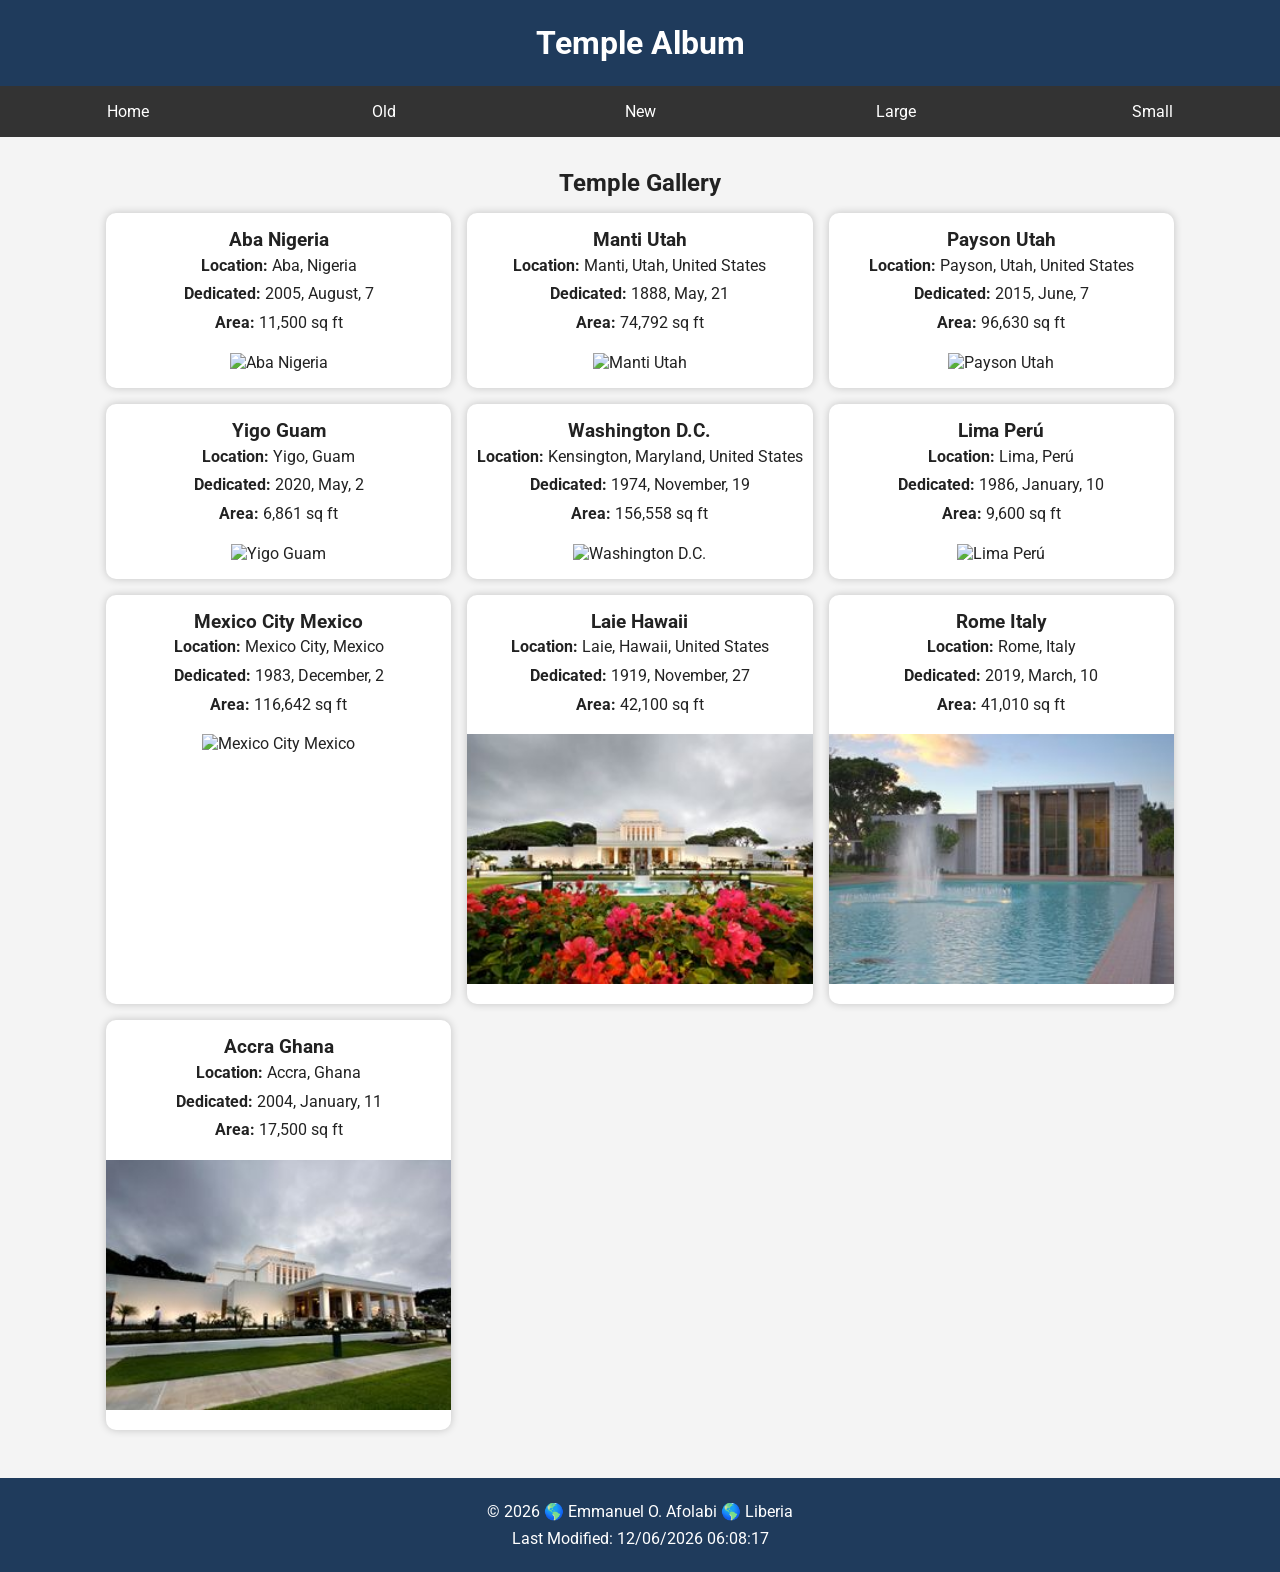
==== filtered-temples.html @ 841ba86f "Completed week04 assignment" ====
<!DOCTYPE html>
<html lang="en-US">

<head>
    <meta charset="UTF-8">
    <meta name="viewport" content="width=device-width, initial-scale=1.0">
    <meta name="description" content="Filtered Temple Album">
    <meta name="author" content="Emmanuel Afolabi">

    <title>Filtered Temple Album</title>

    <!-- Google Font -->
    <link rel="preconnect" href="https://fonts.googleapis.com">
    <link rel="preconnect" href="https://fonts.gstatic.com" crossorigin>

    <link href="https://fonts.googleapis.com/css2?family=Roboto:wght@400;700&display=swap" rel="stylesheet">

    <!-- CSS -->
    <link rel="stylesheet" href="styles/filtered-temples.css">
    <link rel="stylesheet" href="styles/filtered-temples-large.css">

    <!-- JavaScript -->
    <script src="scripts/filtered-temples.js" defer></script>

</head>

<body>

    <header>

        <h1>Temple Album</h1>

        <button id="menu">☰</button>

        <nav class="navigation">

            <a href="#" id="home">Home</a>

            <a href="#" id="old">Old</a>

            <a href="#" id="new">New</a>

            <a href="#" id="large">Large</a>

            <a href="#" id="small">Small</a>

        </nav>

    </header>

    <main>

        <h2>Temple Gallery</h2>

        <div class="gallery">

            <!-- Temple cards will be created by JavaScript -->

        </div>

    </main>

    <footer>

        <p>
            &copy;
            <span id="currentyear"></span>
            🌎 Emmanuel O. Afolabi 🌎 Liberia
        </p>

        <p id="lastModified"></p>

    </footer>

</body>

</html>
---- styles/filtered-temples.css ----
* {
    margin: 0;
    padding: 0;
    box-sizing: border-box;
}

:root {
    --primary-color: #1f3b5c;
    --secondary-color: #333;
    --background-color: #f4f4f4;
    --card-color: #ffffff;
    --text-color: #222;
}

body {
    font-family: "Roboto", sans-serif;
    background: var(--background-color);
    color: var(--text-color);
}

/* ---------- HEADER ---------- */

header {
    background: var(--primary-color);
    color: white;
}

header h1 {
    text-align: center;
    padding: 1rem;
}

#menu {
    display: block;
    width: 100%;
    border: none;
    background: var(--secondary-color);
    color: white;
    font-size: 2rem;
    padding: .5rem;
    cursor: pointer;
}

/* ---------- NAVIGATION ---------- */

.navigation {
    display: none;
    flex-direction: column;
    background: var(--secondary-color);
}

.navigation.open {
    display: flex;
}

.navigation a {
    color: white;
    text-decoration: none;
    text-align: center;
    padding: 1rem;
}

.navigation a:hover {
    background: white;
    color: black;
}

/* ---------- MAIN ---------- */

main {
    max-width: 1100px;
    margin: 0 auto;
    padding: 1rem;
}

main h2 {
    text-align: center;
    margin: 1rem 0;
}

/* ---------- GALLERY ---------- */

.gallery {
    display: grid;
    grid-template-columns: 1fr;
    gap: 1rem;
}

.gallery section {
    background: white;
    border-radius: 10px;
    overflow: hidden;
    text-align: center;
    box-shadow: 0 0 8px rgba(0, 0, 0, .2);
    padding-bottom: 1rem;
}

.gallery h3 {
    padding-top: 1rem;
}

.gallery p {
    padding: .3rem;
}

.gallery img {
    width: 100%;
    height: 250px;
    object-fit: cover;
    margin-top: 1rem;
}

/* ---------- FOOTER ---------- */

footer {
    margin-top: 2rem;
    background: var(--primary-color);
    color: white;
    text-align: center;
    padding: 1rem;
}

footer p {
    margin: .5rem;
}
---- styles/filtered-temples-large.css ----
@media only screen and (min-width: 768px) {

    #menu {
        display: none;
    }

    .navigation {
        display: flex;
        flex-direction: row;
        justify-content: space-evenly;
    }

    .navigation a {
        flex: 1;
    }

    .gallery {
        grid-template-columns: repeat(3, 1fr);
    }

    header h1 {
        padding: 1.5rem;
    }

}
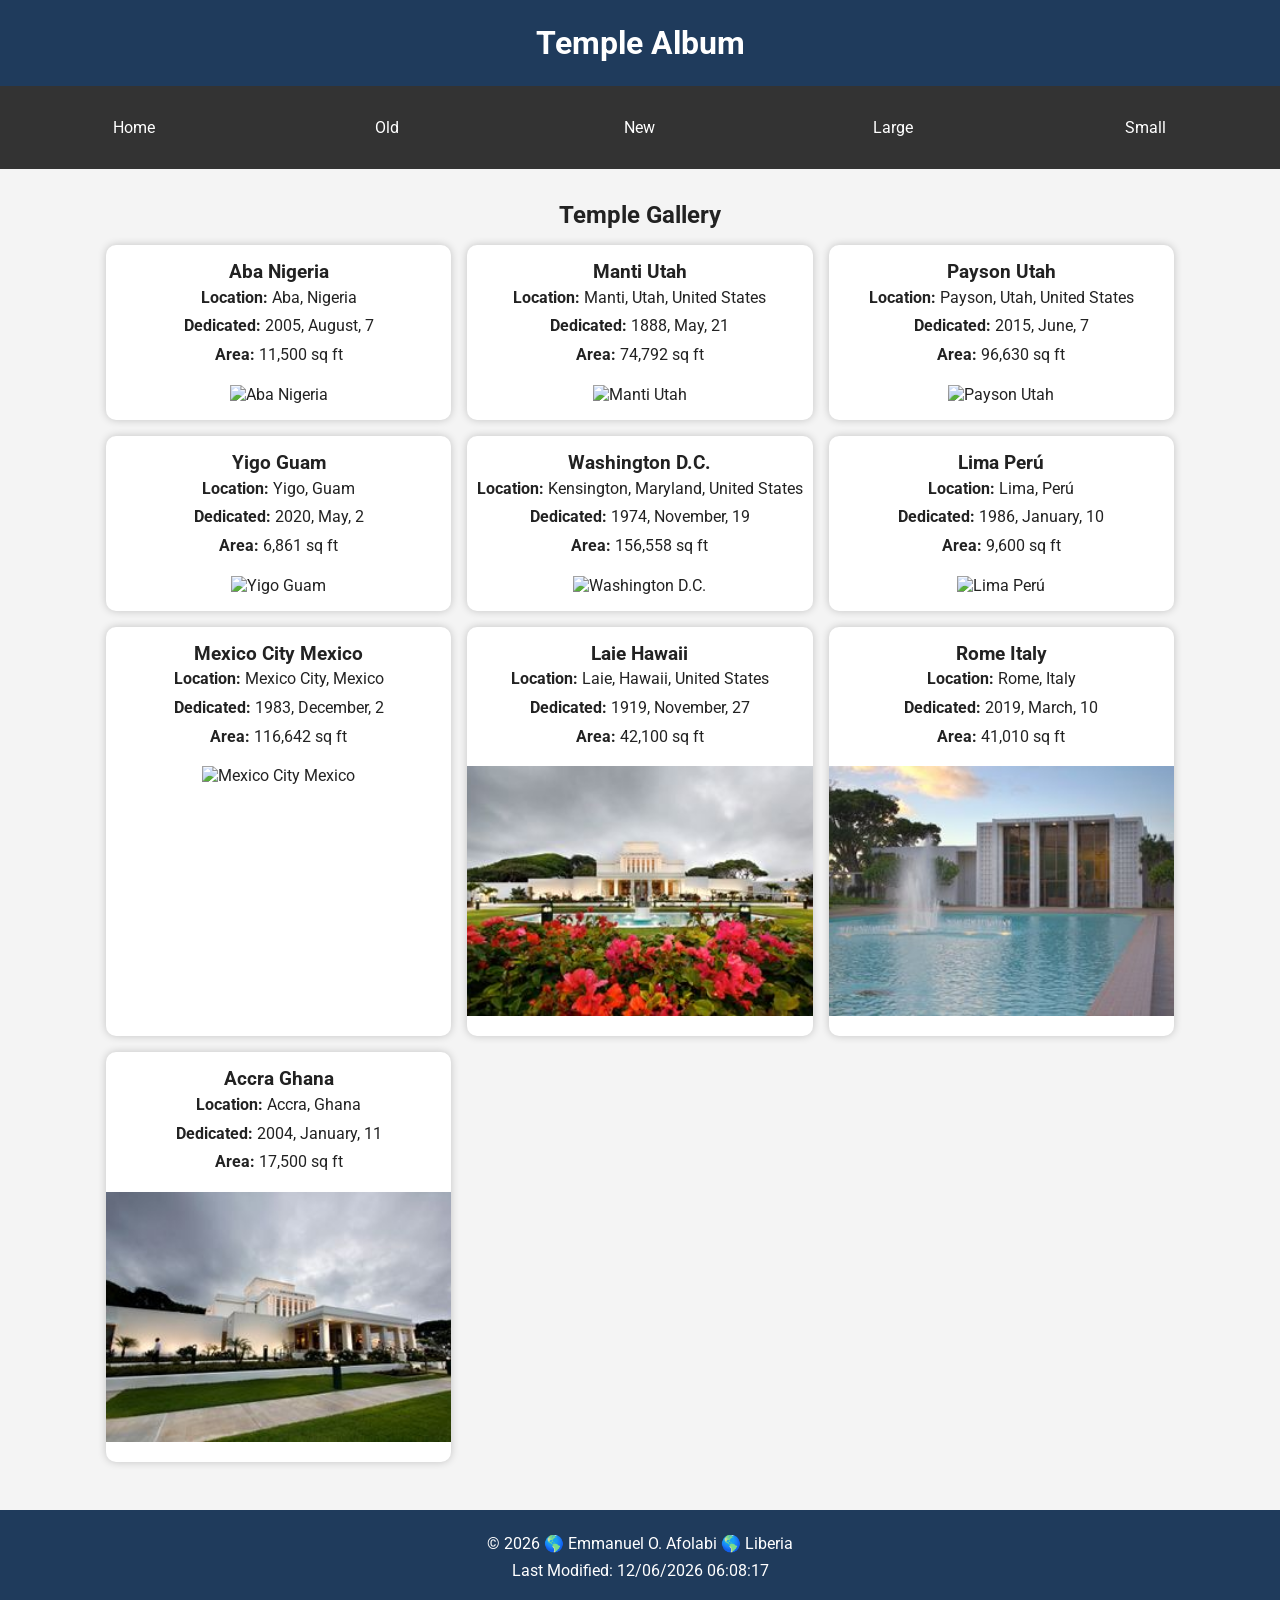
==== commit 68b8b3d4: "updated" ====
--- a/filtered-temples.html
+++ b/filtered-temples.html
@@ -4,7 +4,8 @@
 <head>
     <meta charset="UTF-8">
     <meta name="viewport" content="width=device-width, initial-scale=1.0">
-    <meta name="description" content="Filtered Temple Album">
+    <meta name="description"
+        content="Browse and filter beautiful temples from around the world. This responsive temple album features dynamic JavaScript filtering, lazy loading images, and a mobile friendly design.">
     <meta name="author" content="Emmanuel Afolabi">
 
     <title>Filtered Temple Album</title>
--- a/styles/filtered-temples.css
+++ b/styles/filtered-temples.css
@@ -41,7 +41,16 @@
     cursor: pointer;
 }
 
-/* ---------- NAVIGATION ---------- */
+/* ---------- NAVIGATION --------- */
+
+nav {
+    display: flex;
+    justify-content: center;
+    flex-wrap: wrap;
+    gap: 1rem;
+    background-color: #1f3b5c;
+    padding: 1rem;
+}
 
 .navigation {
     display: none;
